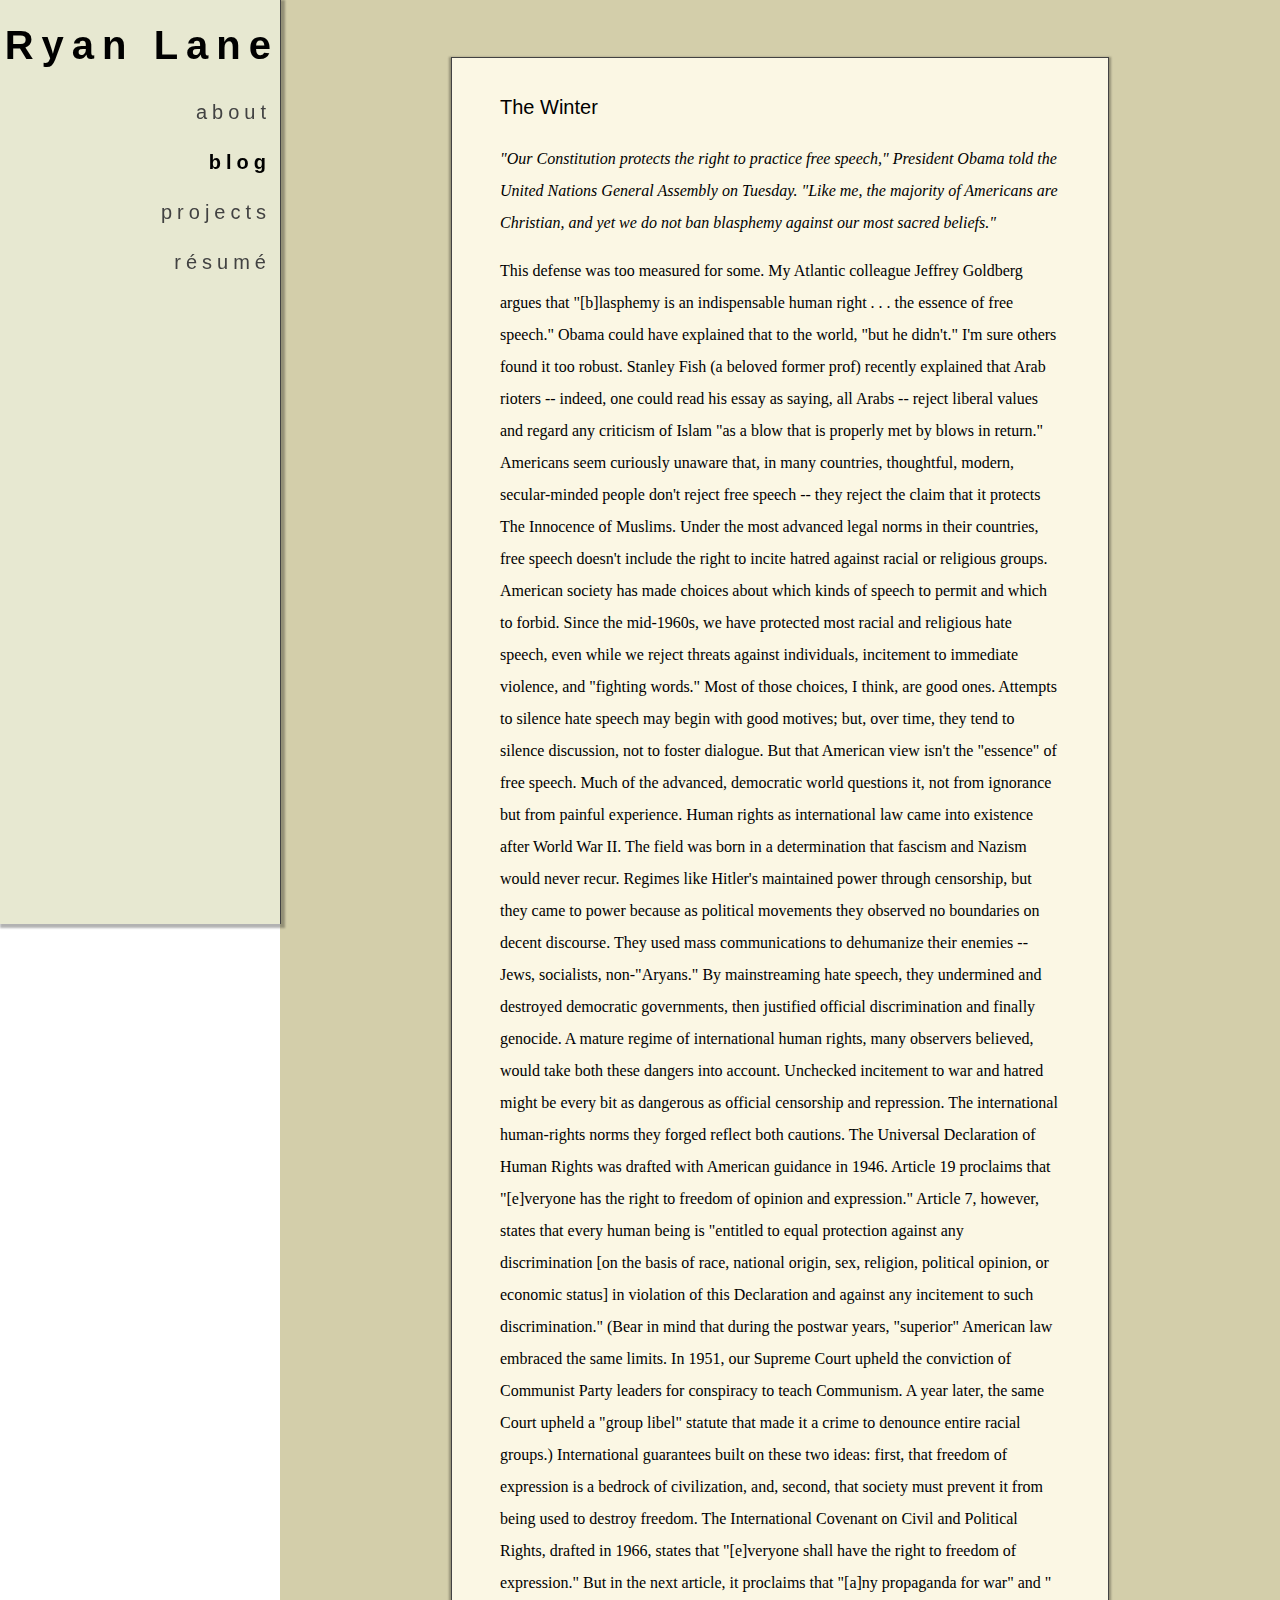
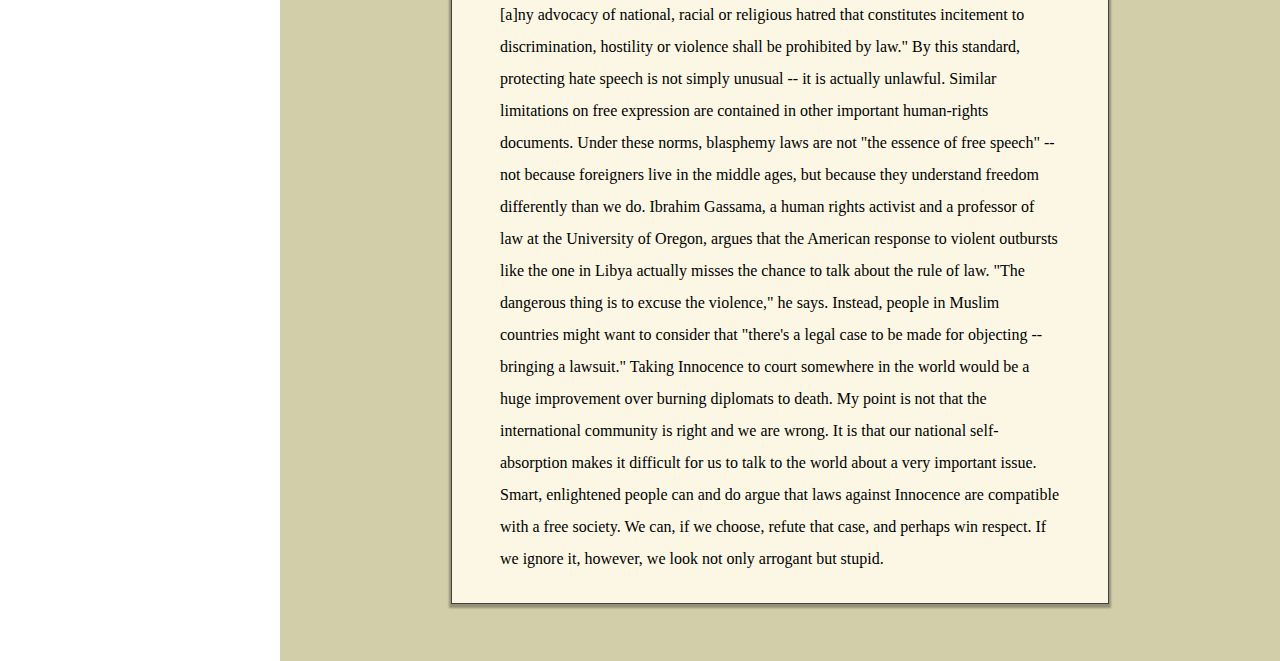
==== about.html @ f4a7fab9 "Added an about.html file" ====
<html>
<head>
	<title>Ryan Lane</title>
	<link href="reset.css" rel="stylesheet" type="text/css">
	<link href="styles.css" rel="stylesheet" type="text/css">
</head>
<body>
	<div class="nav">
		<h1 id="site_title">Ryan Lane</h1>
		<ol id="site_sections">
			<a href="#"><li>about</li></a>
			<a href="#"><li class="active">blog</li></a>
			<a href="#"><li>projects</li></a>
			<a href="#"><li>r&eacute;sum&eacute;</li></a>
		</ol>
		<ol id="contact_points">
			<li><img src="twitter-bird-light-bgs.png" alt="follow me (@ryan_a_lane) on twitter" height="75" weight="75">@ryan_a_lane</li>
			<li><span class="app_net">app.net</span>@ryanalane</li>
		</ol>
	</div>

	<div id="content">
		<div class="post">
			<h2 class="title">The Winter</h2>
			<p class="description">
			"Our Constitution protects the right to practice free speech," President Obama told the United Nations General Assembly on Tuesday. "Like me, the majority of Americans are Christian, and yet we do not ban blasphemy against our most sacred beliefs."
			</p>
		<p>
This defense was too measured for some. My Atlantic colleague Jeffrey Goldberg argues that "[b]lasphemy is an indispensable human right . . . the essence of free speech." Obama could have explained that to the world, "but he didn't."

I'm sure others found it too robust. Stanley Fish (a beloved former prof) recently explained that Arab rioters -- indeed, one could read his essay as saying, all Arabs -- reject liberal values and regard any criticism of Islam "as a blow that is properly met by blows in return."

Americans seem curiously unaware that, in many countries, thoughtful, modern, secular-minded people don't reject free speech -- they reject the claim that it protects The Innocence of Muslims. Under the most advanced legal norms in their countries, free speech doesn't include the right to incite hatred against racial or religious groups.

American society has made choices about which kinds of speech to permit and which to forbid. Since the mid-1960s, we have protected most racial and religious hate speech, even while we reject threats against individuals, incitement to immediate violence, and "fighting words." Most of those choices, I think, are good ones. Attempts to silence hate speech may begin with good motives; but, over time, they tend to silence discussion, not to foster dialogue.

But that American view isn't the "essence" of free speech. Much of the advanced, democratic world questions it, not from ignorance but from painful experience.

Human rights as international law came into existence after World War II. The field was born in a determination that fascism and Nazism would never recur. Regimes like Hitler's maintained power through censorship, but they came to power because as political movements they observed no boundaries on decent discourse. They used mass communications to dehumanize their enemies -- Jews, socialists, non-"Aryans." By mainstreaming hate speech, they undermined and destroyed democratic governments, then justified official discrimination and finally genocide.

A mature regime of international human rights, many observers believed, would take both these dangers into account. Unchecked incitement to war and hatred might be every bit as dangerous as official censorship and repression. The international human-rights norms they forged reflect both cautions.

The Universal Declaration of Human Rights was drafted with American guidance in 1946. Article 19 proclaims that "[e]veryone has the right to freedom of opinion and expression." Article 7, however, states that every human being is "entitled to equal protection against any discrimination [on the basis of race, national origin, sex, religion, political opinion, or economic status] in violation of this Declaration and against any incitement to such discrimination." (Bear in mind that during the postwar years, "superior" American law embraced the same limits. In 1951, our Supreme Court upheld the conviction of Communist Party leaders for conspiracy to teach Communism. A year later, the same Court upheld a "group libel" statute that made it a crime to denounce entire racial groups.)

International guarantees built on these two ideas: first, that freedom of expression is a bedrock of civilization, and, second, that society must prevent it from being used to destroy freedom. The International Covenant on Civil and Political Rights, drafted in 1966, states that "[e]veryone shall have the right to freedom of expression." But in the next article, it proclaims that "[a]ny propaganda for war" and "[a]ny advocacy of national, racial or religious hatred that constitutes incitement to discrimination, hostility or violence shall be prohibited by law."

By this standard, protecting hate speech is not simply unusual -- it is actually unlawful. Similar limitations on free expression are contained in other important human-rights documents. Under these norms, blasphemy laws are not "the essence of free speech" -- not because foreigners live in the middle ages, but because they understand freedom differently than we do.

Ibrahim Gassama, a human rights activist and a professor of law at the University of Oregon, argues that the American response to violent outbursts like the one in Libya actually misses the chance to talk about the rule of law. "The dangerous thing is to excuse the violence," he says. Instead, people in Muslim countries might want to consider that "there's a legal case to be made for objecting -- bringing a lawsuit." Taking Innocence to court somewhere in the world would be a huge improvement over burning diplomats to death.

My point is not that the international community is right and we are wrong. It is that our national self-absorption makes it difficult for us to talk to the world about a very important issue. Smart, enlightened people can and do argue that laws against Innocence are compatible with a free society.

We can, if we choose, refute that case, and perhaps win respect. If we ignore it, however, we look not only arrogant but stupid.	
</p>
		</div>
</div>	
</body>
</html>
---- styles.css ----
body {
  font-family: Georgia, "Times New Roman", Times, serif; }
  body a {
    color: inherit;
    background: inherit;
    text-decoration: none; }

div.nav {
  position: fixed;
  width: 17.5em;
  height: 100%;
  border-right: 1px #424242 solid;
  padding-top: 1.5em;
  text-align: right;
  color: #424242;
  background: #e7e8d1;
  -moz-box-shadow: 2px 2px 2px 2px rgba(0, 0, 0, 0.3);
  -webkit-box-shadow: 2px 2px 2px 2px rgba(0, 0, 0, 0.3);
  box-shadow: 2px 2px 2px 2px rgba(0, 0, 0, 0.3); }
  div.nav #site_title {
    font-family: Futura, Helvetica, sans-serif;
    font-weight: bold;
    font-size: 2.5em;
    letter-spacing: 0.2em;
    color: #000;
    background: inherit;
    border: 1px transparent solid; }
  div.nav ol {
    font-family: "Helvetica Neue", Helvetica, sans-serif; }
  div.nav #site_sections {
    margin-top: 0.5em;
    padding-right: 0.4em;
    font-size: 1.25em;
    letter-spacing: 0.25em;
    border: 1px transparent solid; }
    div.nav #site_sections li {
      margin: 1.25em 0;
      border-bottom: 2px transparent solid;
      padding-bottom: 0.15em; }
      div.nav #site_sections li.active {
        font-weight: bold;
        color: #000;
        background: inherit; }
      div.nav #site_sections li:hover {
        border-bottom: 2px #8e001d solid; }
  div.nav #contact_points {
    display: none;
    letter-spacing: 0.1em; }
    div.nav #contact_points .app_net {
      font-weight: 100;
      font-size: 1.5em; }

div#content {
  color: inherit;
  background: #d3ceaa;
  margin-left: 17.5em;
  border: 1px transparent solid;
  line-height: 2em;
  padding: 3.5em 6em; }
  div#content .post {
    width: 35em;
    padding: 1.75em 3em;
    margin: 0 auto;
    border: 1px #424242 solid;
    -moz-box-shadow: 0 2px 2px 2px rgba(0, 0, 0, 0.3);
    -webkit-box-shadow: 0 2px 2px 2px rgba(0, 0, 0, 0.3);
    box-shadow: 0 2px 2px 2px rgba(0, 0, 0, 0.3);
    color: inherit;
    background: #fbf7e4; }
    div#content .post .title {
      font-family: Futura, Helvetica, sans-serif;
      font-size: 1.25em;
      margin: 0.25em 0 1em 0; }
    div#content .post .description {
      margin-bottom: 1em;
      font-style: italic; }
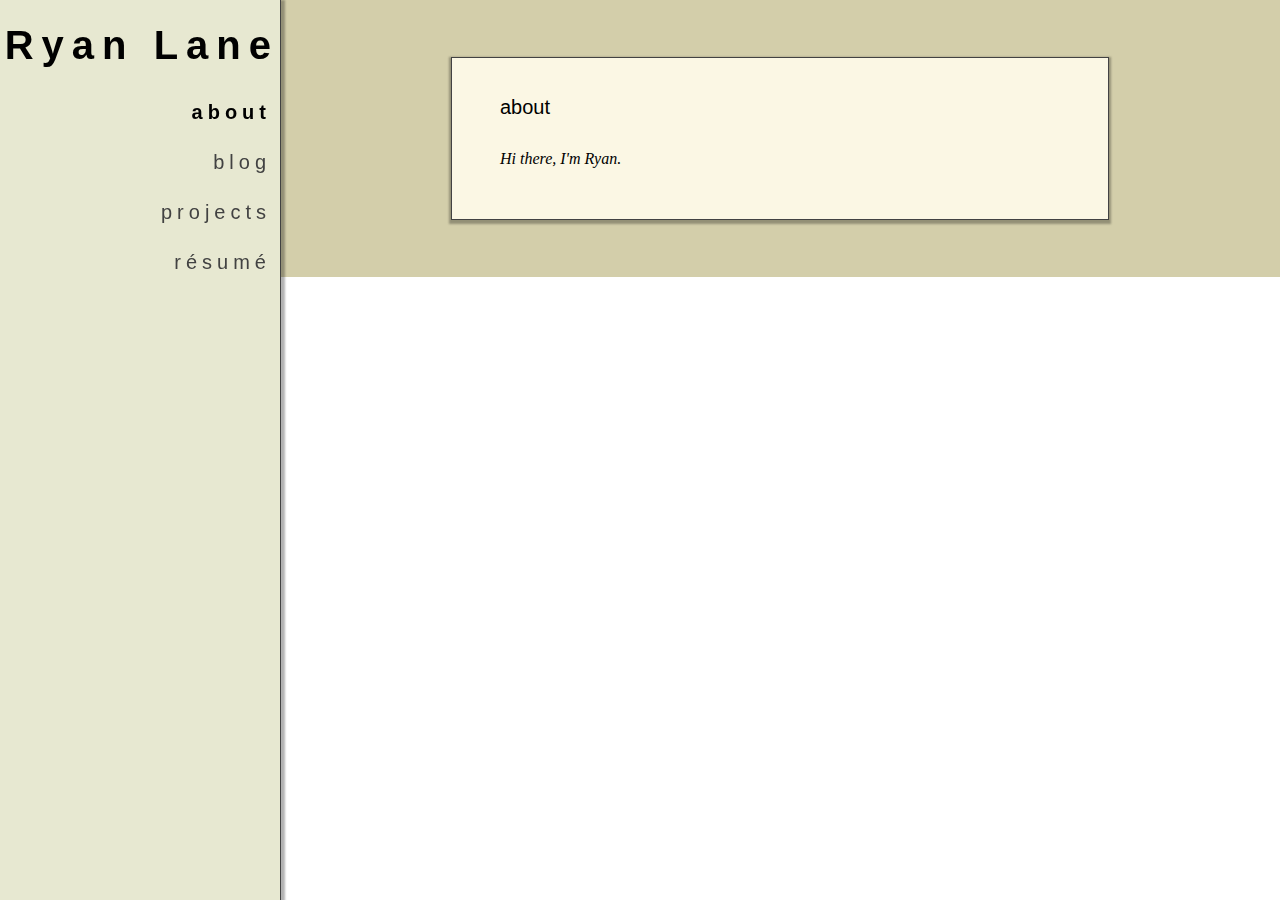
==== commit a90fcab1: "Corrected the mis-match between about.html and index.html, replaced index.html post copy" ====
--- a/about.html
+++ b/about.html
@@ -8,8 +8,8 @@
 	<div class="nav">
 		<h1 id="site_title">Ryan Lane</h1>
 		<ol id="site_sections">
-			<a href="#"><li>about</li></a>
-			<a href="#"><li class="active">blog</li></a>
+			<a href="#"><li class="active">about</li></a>
+			<a href="#"><li>blog</li></a>
 			<a href="#"><li>projects</li></a>
 			<a href="#"><li>r&eacute;sum&eacute;</li></a>
 		</ol>
@@ -21,37 +21,10 @@
 
 	<div id="content">
 		<div class="post">
-			<h2 class="title">The Winter</h2>
+			<h2 class="title">about</h2>
 			<p class="description">
-			"Our Constitution protects the right to practice free speech," President Obama told the United Nations General Assembly on Tuesday. "Like me, the majority of Americans are Christian, and yet we do not ban blasphemy against our most sacred beliefs."
+				Hi there, I'm Ryan.
 			</p>
-		<p>
-This defense was too measured for some. My Atlantic colleague Jeffrey Goldberg argues that "[b]lasphemy is an indispensable human right . . . the essence of free speech." Obama could have explained that to the world, "but he didn't."
-
-I'm sure others found it too robust. Stanley Fish (a beloved former prof) recently explained that Arab rioters -- indeed, one could read his essay as saying, all Arabs -- reject liberal values and regard any criticism of Islam "as a blow that is properly met by blows in return."
-
-Americans seem curiously unaware that, in many countries, thoughtful, modern, secular-minded people don't reject free speech -- they reject the claim that it protects The Innocence of Muslims. Under the most advanced legal norms in their countries, free speech doesn't include the right to incite hatred against racial or religious groups.
-
-American society has made choices about which kinds of speech to permit and which to forbid. Since the mid-1960s, we have protected most racial and religious hate speech, even while we reject threats against individuals, incitement to immediate violence, and "fighting words." Most of those choices, I think, are good ones. Attempts to silence hate speech may begin with good motives; but, over time, they tend to silence discussion, not to foster dialogue.
-
-But that American view isn't the "essence" of free speech. Much of the advanced, democratic world questions it, not from ignorance but from painful experience.
-
-Human rights as international law came into existence after World War II. The field was born in a determination that fascism and Nazism would never recur. Regimes like Hitler's maintained power through censorship, but they came to power because as political movements they observed no boundaries on decent discourse. They used mass communications to dehumanize their enemies -- Jews, socialists, non-"Aryans." By mainstreaming hate speech, they undermined and destroyed democratic governments, then justified official discrimination and finally genocide.
-
-A mature regime of international human rights, many observers believed, would take both these dangers into account. Unchecked incitement to war and hatred might be every bit as dangerous as official censorship and repression. The international human-rights norms they forged reflect both cautions.
-
-The Universal Declaration of Human Rights was drafted with American guidance in 1946. Article 19 proclaims that "[e]veryone has the right to freedom of opinion and expression." Article 7, however, states that every human being is "entitled to equal protection against any discrimination [on the basis of race, national origin, sex, religion, political opinion, or economic status] in violation of this Declaration and against any incitement to such discrimination." (Bear in mind that during the postwar years, "superior" American law embraced the same limits. In 1951, our Supreme Court upheld the conviction of Communist Party leaders for conspiracy to teach Communism. A year later, the same Court upheld a "group libel" statute that made it a crime to denounce entire racial groups.)
-
-International guarantees built on these two ideas: first, that freedom of expression is a bedrock of civilization, and, second, that society must prevent it from being used to destroy freedom. The International Covenant on Civil and Political Rights, drafted in 1966, states that "[e]veryone shall have the right to freedom of expression." But in the next article, it proclaims that "[a]ny propaganda for war" and "[a]ny advocacy of national, racial or religious hatred that constitutes incitement to discrimination, hostility or violence shall be prohibited by law."
-
-By this standard, protecting hate speech is not simply unusual -- it is actually unlawful. Similar limitations on free expression are contained in other important human-rights documents. Under these norms, blasphemy laws are not "the essence of free speech" -- not because foreigners live in the middle ages, but because they understand freedom differently than we do.
-
-Ibrahim Gassama, a human rights activist and a professor of law at the University of Oregon, argues that the American response to violent outbursts like the one in Libya actually misses the chance to talk about the rule of law. "The dangerous thing is to excuse the violence," he says. Instead, people in Muslim countries might want to consider that "there's a legal case to be made for objecting -- bringing a lawsuit." Taking Innocence to court somewhere in the world would be a huge improvement over burning diplomats to death.
-
-My point is not that the international community is right and we are wrong. It is that our national self-absorption makes it difficult for us to talk to the world about a very important issue. Smart, enlightened people can and do argue that laws against Innocence are compatible with a free society.
-
-We can, if we choose, refute that case, and perhaps win respect. If we ignore it, however, we look not only arrogant but stupid.	
-</p>
 		</div>
 </div>	
 </body>
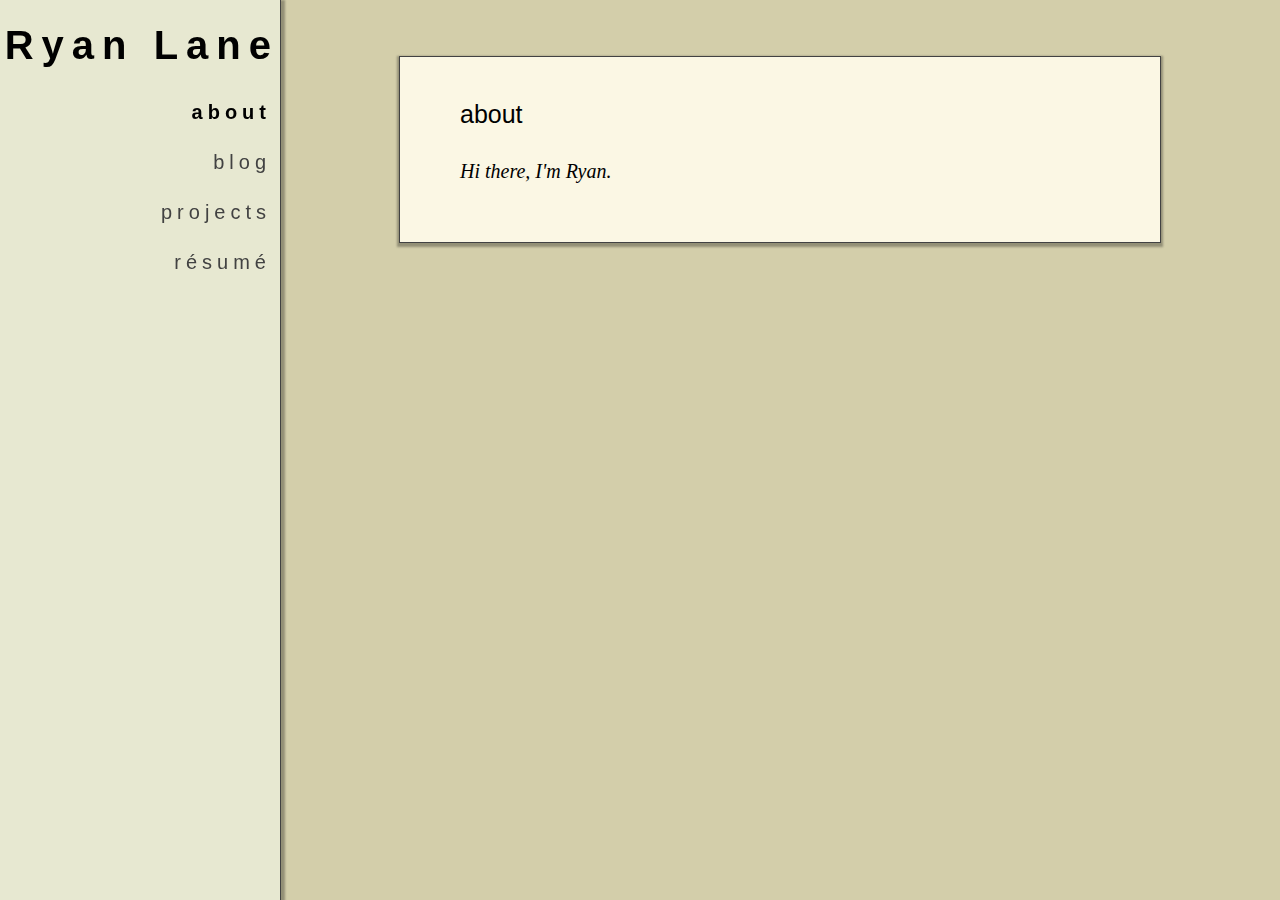
==== commit c92d98ea: "Moved  declaration closer to box-shadow style, increased #content font-size, etc" ====
--- a/about.html
+++ b/about.html
@@ -8,8 +8,8 @@
 	<div class="nav">
 		<h1 id="site_title">Ryan Lane</h1>
 		<ol id="site_sections">
-			<a href="#"><li class="active">about</li></a>
-			<a href="#"><li>blog</li></a>
+			<a href="about.html"><li class="active">about</li></a>
+			<a href="index.html"><li>blog</li></a>
 			<a href="#"><li>projects</li></a>
 			<a href="#"><li>r&eacute;sum&eacute;</li></a>
 		</ol>
@@ -26,6 +26,6 @@
 				Hi there, I'm Ryan.
 			</p>
 		</div>
-</div>	
+	</div>	
 </body>
 </html>
--- a/styles.css
+++ b/styles.css
@@ -1,5 +1,7 @@
 body {
-  font-family: Georgia, "Times New Roman", Times, serif; }
+  font-family: Georgia, "Times New Roman", Times, serif;
+  color: inherit;
+  background: #d3ceaa; }
   body a {
     color: inherit;
     background: inherit;
@@ -54,14 +56,14 @@
   color: inherit;
   background: #d3ceaa;
   margin-left: 17.5em;
-  border: 1px transparent solid;
   line-height: 2em;
   padding: 3.5em 6em; }
   div#content .post {
-    width: 35em;
+    max-width: 32em;
     padding: 1.75em 3em;
     margin: 0 auto;
     border: 1px #424242 solid;
+    font-size: 1.25em;
     -moz-box-shadow: 0 2px 2px 2px rgba(0, 0, 0, 0.3);
     -webkit-box-shadow: 0 2px 2px 2px rgba(0, 0, 0, 0.3);
     box-shadow: 0 2px 2px 2px rgba(0, 0, 0, 0.3);
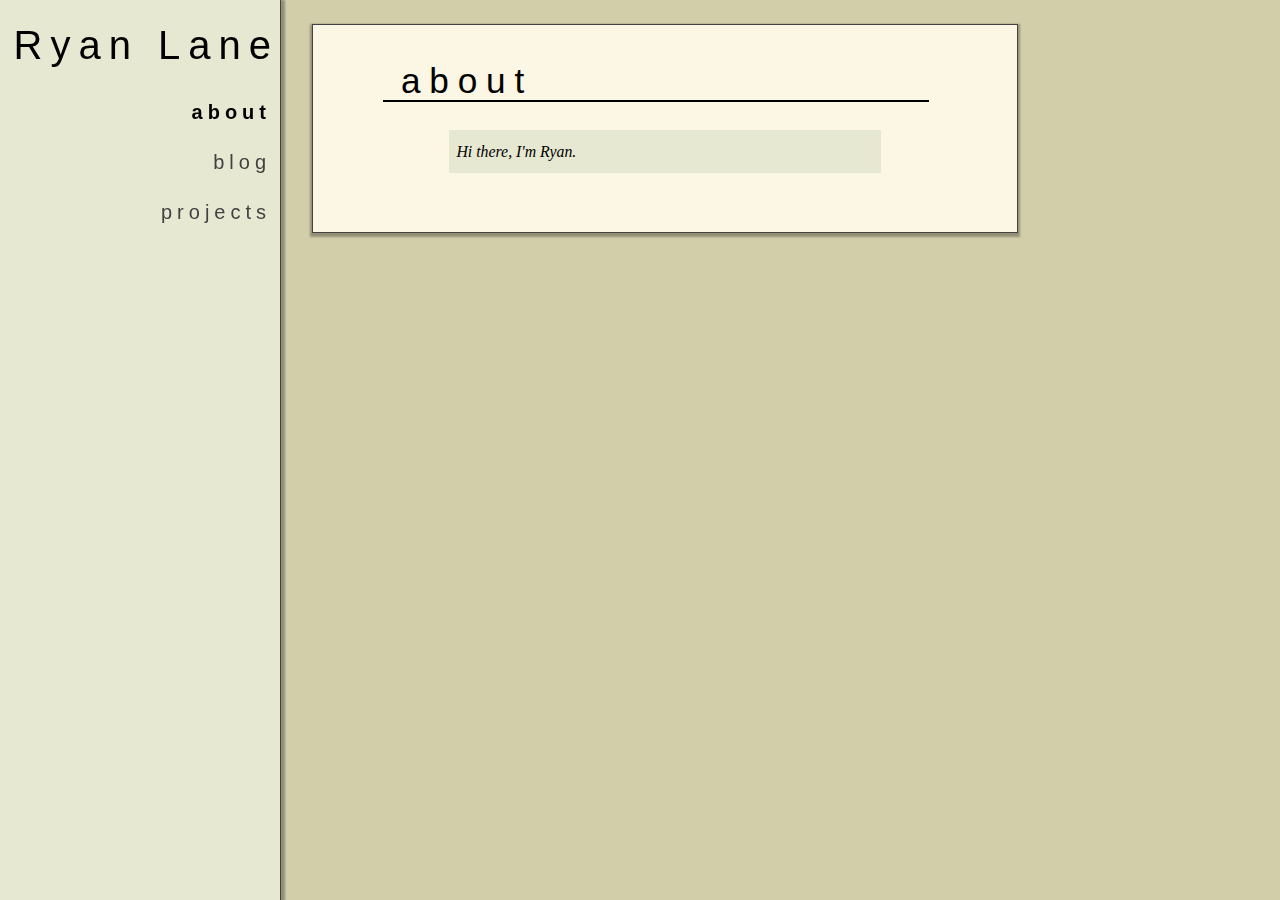
==== commit ca5053ed: "Removed references to the 'resume' section" ====
--- a/about.html
+++ b/about.html
@@ -10,8 +10,7 @@
 		<ol id="site_sections">
 			<a href="about.html"><li class="active">about</li></a>
 			<a href="index.html"><li>blog</li></a>
-			<a href="#"><li>projects</li></a>
-			<a href="#"><li>r&eacute;sum&eacute;</li></a>
+			<a href="projects.html"><li>projects</li></a>
 		</ol>
 		<ol id="contact_points">
 			<li><img src="twitter-bird-light-bgs.png" alt="follow me (@ryan_a_lane) on twitter" height="75" weight="75">@ryan_a_lane</li>
--- a/styles.css
+++ b/styles.css
@@ -1,5 +1,5 @@
 body {
-  font-family: Georgia, "Times New Roman", Times, serif;
+  font-family: Cambria, Georgia, "Times New Roman", Times, serif;
   color: inherit;
   background: #d3ceaa; }
   body a {
@@ -20,8 +20,7 @@
   -webkit-box-shadow: 2px 2px 2px 2px rgba(0, 0, 0, 0.3);
   box-shadow: 2px 2px 2px 2px rgba(0, 0, 0, 0.3); }
   div.nav #site_title {
-    font-family: Futura, Helvetica, sans-serif;
-    font-weight: bold;
+    font-family: Georgia, Futura, Helvetica, sans-serif;
     font-size: 2.5em;
     letter-spacing: 0.2em;
     color: #000;
@@ -57,22 +56,71 @@
   background: #d3ceaa;
   margin-left: 17.5em;
   line-height: 2em;
-  padding: 3.5em 6em; }
-  div#content .post {
-    max-width: 32em;
-    padding: 1.75em 3em;
-    margin: 0 auto;
+  padding: 1.5em 3.5em 3.5em 2em; }
+  div#content .post, div#content .project {
+    float: left;
+    clear: both;
+    width: 30em;
+    padding: 1.75em 5em;
+    margin: 0 0 2.5em 0;
     border: 1px #424242 solid;
-    font-size: 1.25em;
+    font-size: 1.1em;
     -moz-box-shadow: 0 2px 2px 2px rgba(0, 0, 0, 0.3);
     -webkit-box-shadow: 0 2px 2px 2px rgba(0, 0, 0, 0.3);
     box-shadow: 0 2px 2px 2px rgba(0, 0, 0, 0.3);
-    color: inherit;
+    color: #424242;
     background: #fbf7e4; }
-    div#content .post .title {
-      font-family: Futura, Helvetica, sans-serif;
-      font-size: 1.25em;
-      margin: 0.25em 0 1em 0; }
-    div#content .post .description {
-      margin-bottom: 1em;
-      font-style: italic; }
+    div#content .post .title, div#content .project .title {
+      font-family: "Lintel", Futura, Helvetica, sans-serif;
+      font-size: 2em;
+      margin-top: 0.25em;
+      margin-left: -0.5em;
+      padding-bottom: 0.1em;
+      padding-left: 0.5em;
+      letter-spacing: 0.25em;
+      color: black;
+      background: inherit;
+      border-bottom: 2px black solid; }
+    div#content .post p, div#content .project p {
+      font-family: "Sanchez";
+      margin-bottom: 1.375em;
+      color: black;
+      line-height: 1.75em; }
+      div#content .post p.description, div#content .project p.description {
+        margin: 1.75em 3em;
+        padding: 0.5em;
+        font-style: italic;
+        font-size: 0.9em;
+        color: black;
+        background: #e7e8d1;
+        font-family: "Banda Regular"; }
+  div#content .project .tags {
+    margin: 0.25em 0;
+    font-family: Verdana, Tahoma, Helvetica, sans-serif;
+    letter-spacing: 0.1em;
+    font-size: 0.9em;
+    color: rgba(66, 66, 66, 0.6);
+    background: inherit; }
+    div#content .project .tags li {
+      display: inline-block;
+      margin-right: 0.25em; }
+  div#content .project p.description {
+    margin: 0.75em 0;
+    font-style: normal; }
+  div#content .project .links {
+    list-style-type: square;
+    margin-left: 2em;
+    font-size: 1em;
+    font-family: Cambria, Georgia, "Times New Roman", Times, serif;
+    letter-spacing: 0.1em; }
+    div#content .project .links li {
+      margin-bottom: 0.25em; }
+      div#content .project .links li a {
+        color: #8e001d;
+        background: inherit;
+        padding-bottom: 0.35em;
+        border-bottom: 0.1em solid transparent; }
+        div#content .project .links li a:hover {
+          border-bottom: 0.1em solid #424242; }
+        div#content .project .links li a.external {
+          font-style: italic; }
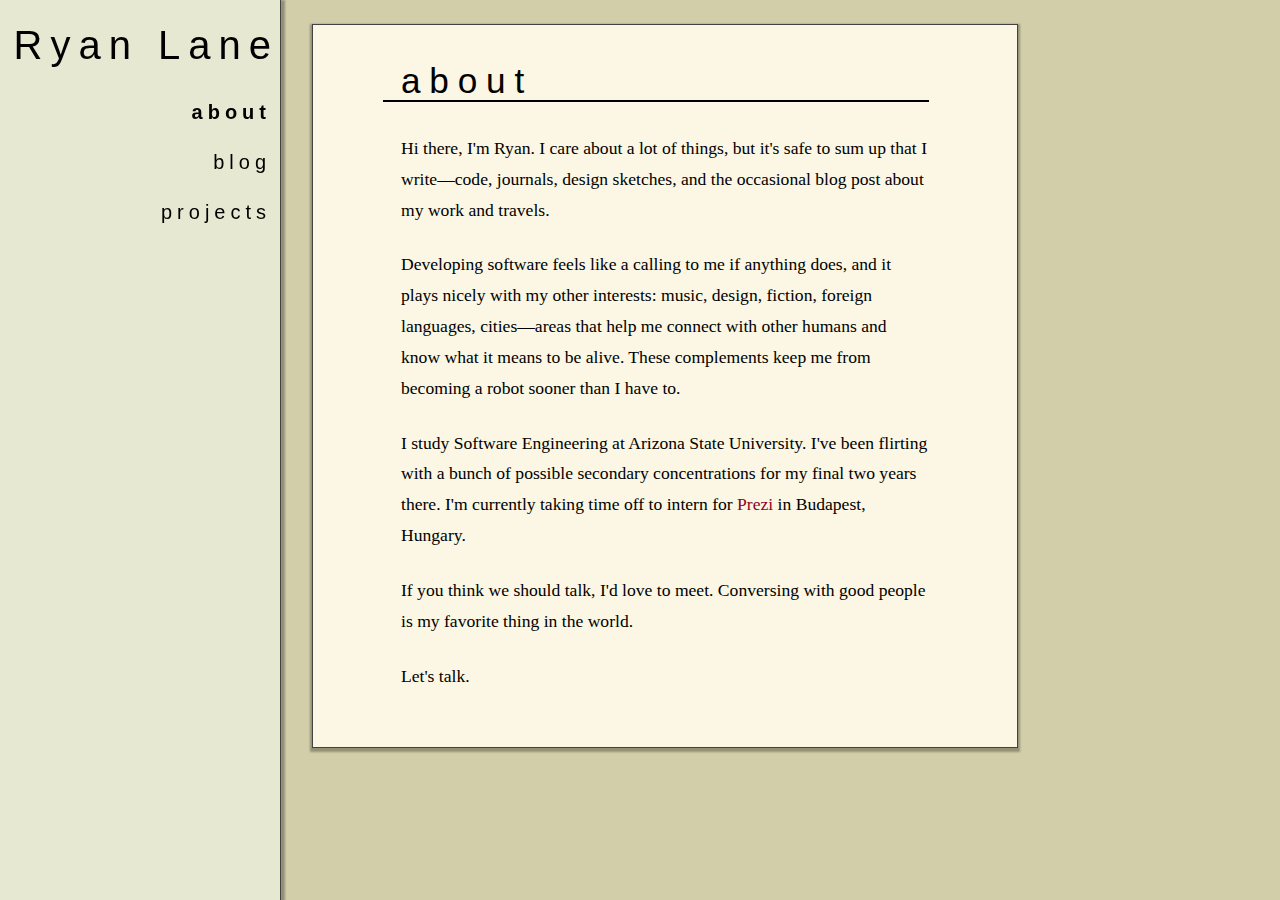
==== commit d4fdb5db: "Added the text to the 'about' section" ====
--- a/about.html
+++ b/about.html
@@ -21,9 +21,26 @@
 	<div id="content">
 		<div class="post">
 			<h2 class="title">about</h2>
-			<p class="description">
-				Hi there, I'm Ryan.
-			</p>
+			<div class="content_body">
+				<p>
+					Hi there, I'm Ryan. I care about a lot of things, but it's safe to sum up that I write&#8212;code, journals, design sketches, and the occasional blog post about my work and travels.
+				</p>
+				<p>
+					Developing software feels like a calling to me if anything does, and it plays nicely with my other interests: music, design, fiction, foreign languages, cities&#8212;areas that help me connect with other humans and know what it means to be alive. These complements keep me from becoming a robot sooner than I have to.
+				</p>
+
+				<p>
+					I study Software Engineering at Arizona State University. I've been flirting with a bunch of possible secondary concentrations for my final two years there. I'm currently taking time off to intern for <a href="http://prezi.com" target="_blank">Prezi</a> in Budapest, Hungary.
+				</p>
+
+				<p>
+					If you think we should talk, I'd love to meet. Conversing with good people is my favorite thing in the world.
+				</p>
+
+				<p>
+					Let's talk.
+				</p>
+			</div>
 		</div>
 	</div>	
 </body>
--- a/styles.css
+++ b/styles.css
@@ -3,8 +3,6 @@
   color: inherit;
   background: #d3ceaa; }
   body a {
-    color: inherit;
-    background: inherit;
     text-decoration: none; }
 
 div.nav {
@@ -14,7 +12,7 @@
   border-right: 1px #424242 solid;
   padding-top: 1.5em;
   text-align: right;
-  color: #424242;
+  color: black;
   background: #e7e8d1;
   -moz-box-shadow: 2px 2px 2px 2px rgba(0, 0, 0, 0.3);
   -webkit-box-shadow: 2px 2px 2px 2px rgba(0, 0, 0, 0.3);
@@ -34,15 +32,15 @@
     font-size: 1.25em;
     letter-spacing: 0.25em;
     border: 1px transparent solid; }
-    div.nav #site_sections li {
+    div.nav #site_sections a li {
       margin: 1.25em 0;
       border-bottom: 2px transparent solid;
-      padding-bottom: 0.15em; }
-      div.nav #site_sections li.active {
-        font-weight: bold;
-        color: #000;
-        background: inherit; }
-      div.nav #site_sections li:hover {
+      padding-bottom: 0.15em;
+      color: black;
+      background: inherit; }
+      div.nav #site_sections a li.active {
+        font-weight: bold; }
+      div.nav #site_sections a li:hover {
         border-bottom: 2px #8e001d solid; }
   div.nav #contact_points {
     display: none;
@@ -57,6 +55,12 @@
   margin-left: 17.5em;
   line-height: 2em;
   padding: 1.5em 3.5em 3.5em 2em; }
+  div#content a {
+    color: #8e001d;
+    background: inherit; }
+    div#content a:hover {
+      color: #8d8b83;
+      background: inherit; }
   div#content .post, div#content .project {
     float: left;
     clear: both;
@@ -81,8 +85,9 @@
       color: black;
       background: inherit;
       border-bottom: 2px black solid; }
+    div#content .post .content_body, div#content .project .content_body {
+      margin-top: 1.75em; }
     div#content .post p, div#content .project p {
-      font-family: "Sanchez";
       margin-bottom: 1.375em;
       color: black;
       line-height: 1.75em; }
@@ -99,7 +104,7 @@
     font-family: Verdana, Tahoma, Helvetica, sans-serif;
     letter-spacing: 0.1em;
     font-size: 0.9em;
-    color: rgba(66, 66, 66, 0.6);
+    color: #424242;
     background: inherit; }
     div#content .project .tags li {
       display: inline-block;
